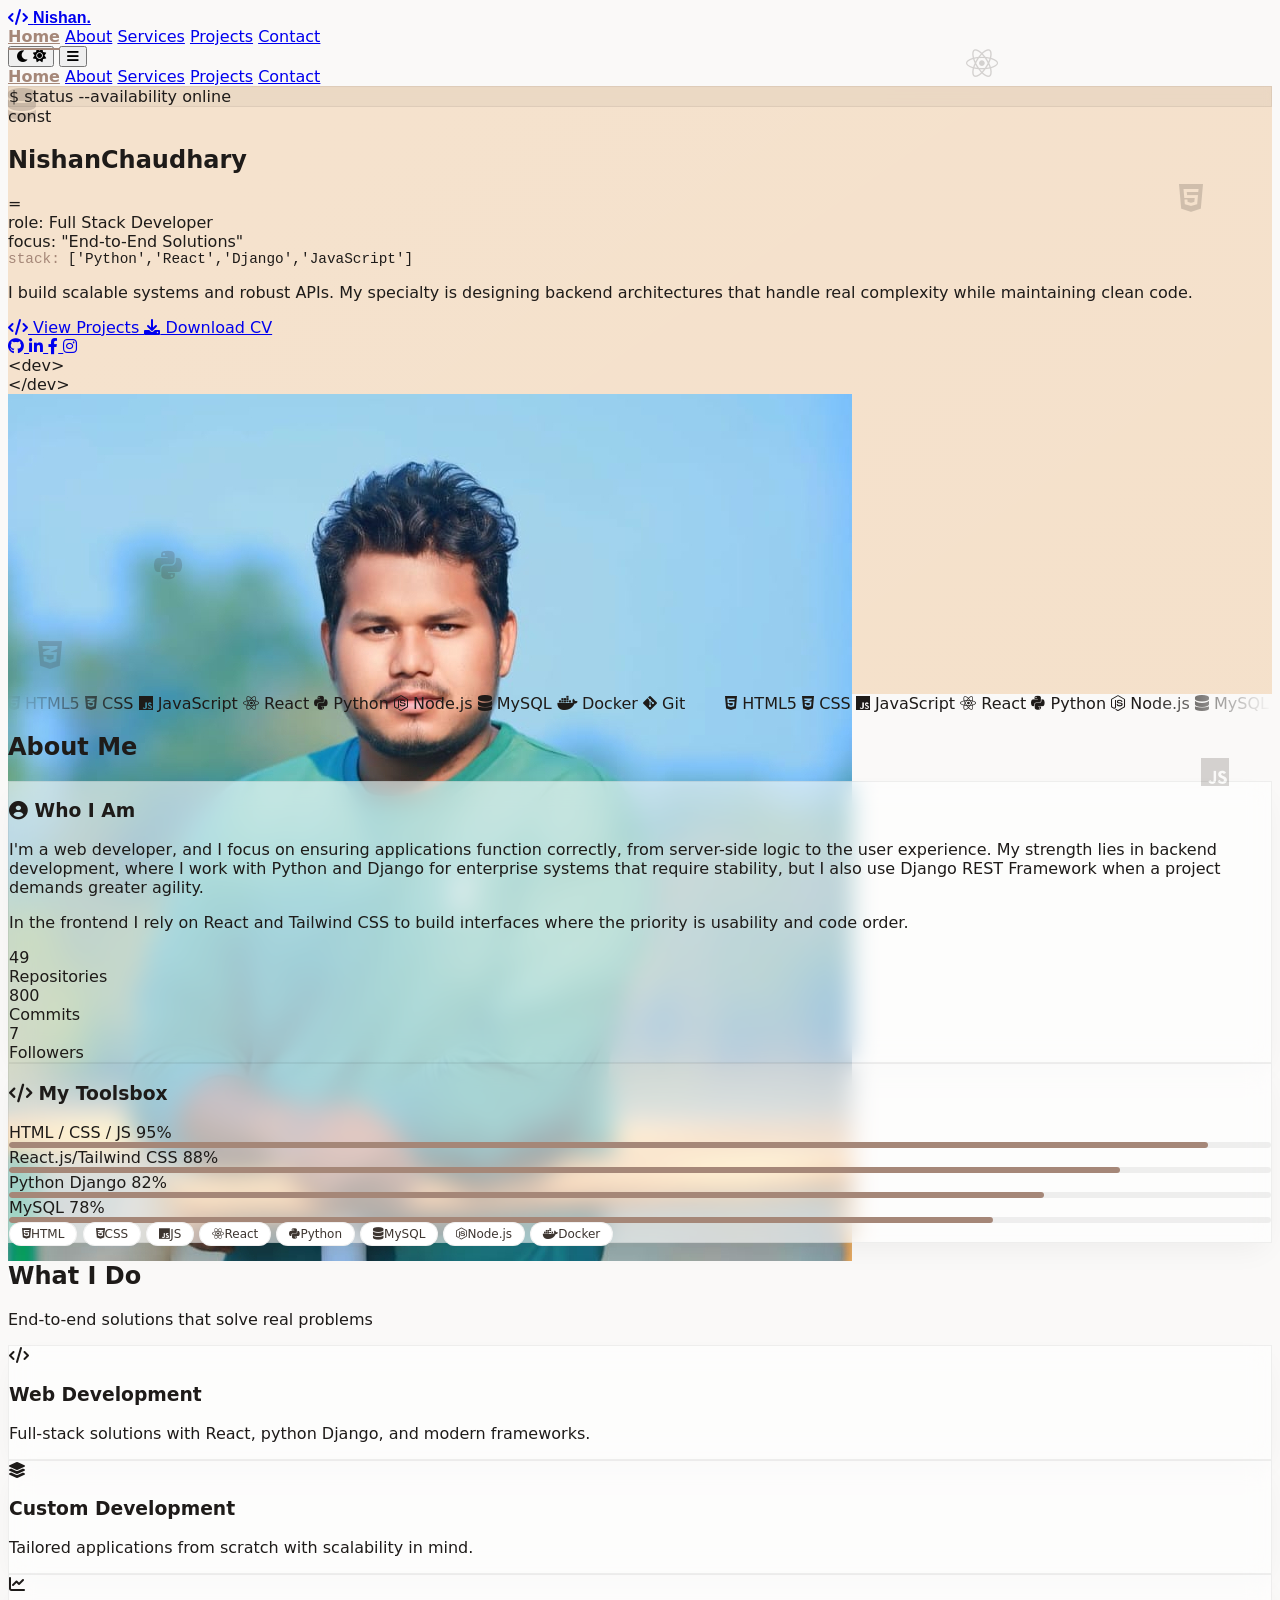
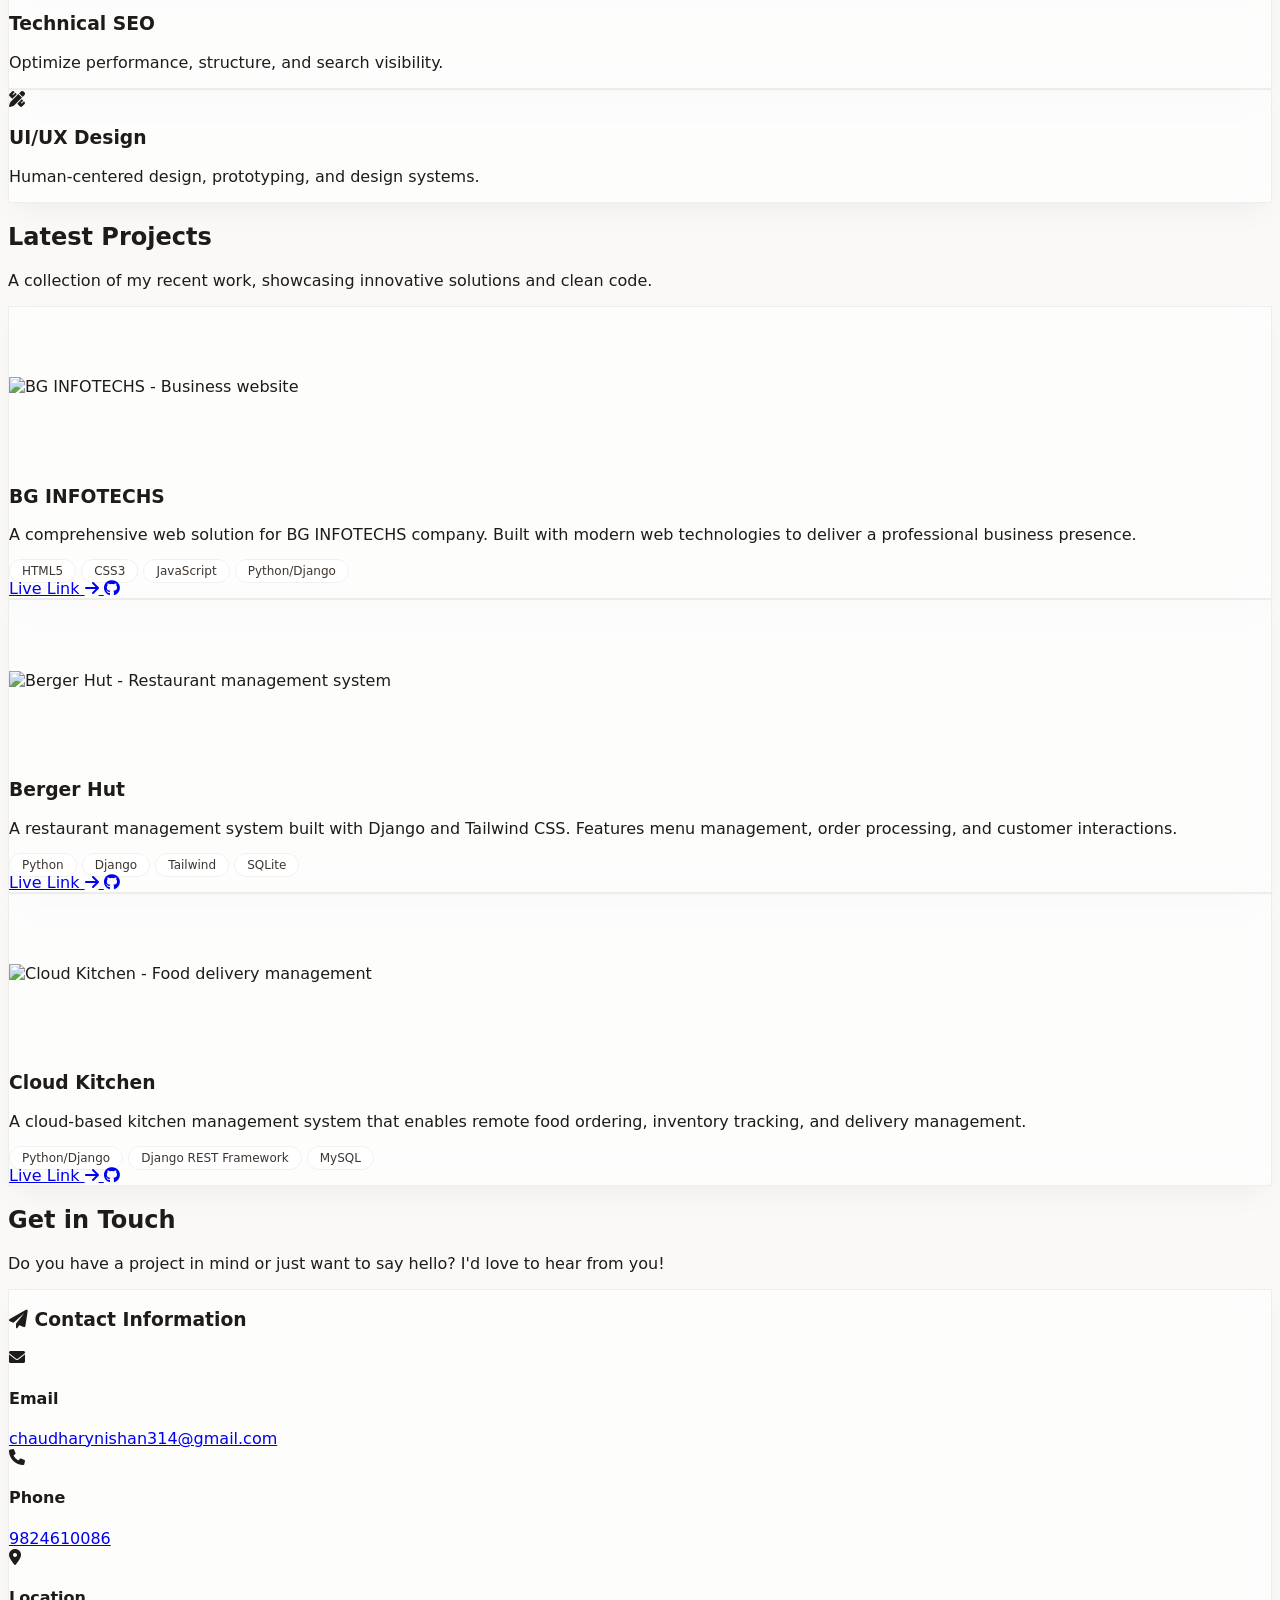
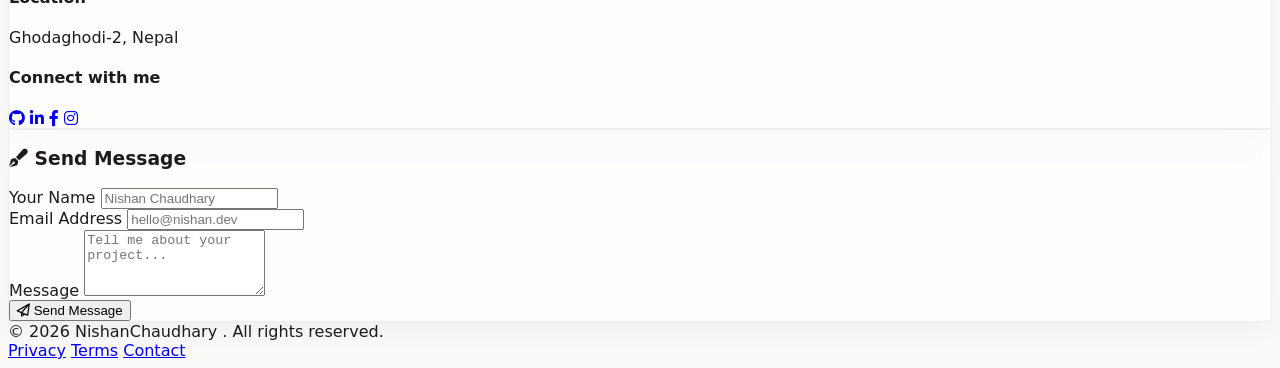
==== index.html @ 9c6958af "Rename nishan_portfolio.html to index.html file name update" ====
<!DOCTYPE html>
<html lang="en">

<head>
    <meta charset="UTF-8" />
    <meta name="viewport" content="width=device-width, initial-scale=1.0" />
    <title>Nishan · Full Stack Developer</title>
    <meta name="title" content="Nishan. Full Stack Developer" />
    <meta name="author" content="Nishan Kumar Chaudhary" />
    <meta name="robots" content="index, follow" />
    <meta name="publisher" content="Nishan Kumar Chaudhary" />
    <meta name="keywords" content="Nishan, Full Stack Developer, Web Development, Python, Django, React, Portfolio" />
    <meta name="description" content="Nishan Kumar Chaudhary is a full stack developer with expertise in Python, Django, and React." />
    <meta name="url" content="https://nishanchaudhary.com.np/" />
    <meta property="og:title" content="Nishan · Full Stack Developer" />
    <meta property="og:description" content="Nishan Kumar Chaudhary is a full stack developer with expertise in Python, Django, and React." />
    <meta property="og:type" content="website" />
    <meta property="og:url" content="https://nishanchaudhary.com.np/" />
    <meta property="og:site_name" content="Nishan Portfolio" />
    <meta property="og:image" content="https://nishanchaudhary.com.np/assets/img/nishankc.jpg" />
    <meta property="og:locale" content="en_US" />
    <meta name="twitter:card" content="summary_large_image" />
    <meta name="twitter:site" content="@nishanchaudhary" />
    <meta name="twitter:creator" content="@nishanchaudhary" />
    <meta name="twitter:title" content="Nishan · Full Stack Developer" />
    <meta name="twitter:url" content="https://nishanchaudhary.com.np/" />
    <meta name="twitter:description" content="Nishan Kumar Chaudhary is a full stack developer with expertise in Python, Django, and React." />
    <meta name="twitter:image" content="https://nishanchaudhary.com.np/assets/img/nishankc.jpg" />
    <!-- Tailwind via CDN -->
    <script src="https://cdn.tailwindcss.com">
    </script>
    <!-- Font Awesome 6 (free) -->
    <link rel="stylesheet" type="text/css" href="https://cdn.jsdelivr.net/npm/toastify-js/src/toastify.min.css" />
    <link rel="stylesheet" href="https://cdnjs.cloudflare.com/ajax/libs/font-awesome/6.0.0-beta3/css/all.min.css" />
    <!-- AOS Animation Library -->
    <link href="https://unpkg.com/aos@2.3.1/dist/aos.css" rel="stylesheet" />
    <!-- Custom CSS -->
    <link rel="stylesheet" href="./assets/css/style.css" />

</head>

<body>

    <!-- ===== NAV ===== -->
    <nav
        class="fixed top-0 left-0 w-full z-50 px-6 py-3 backdrop-blur-xl bg-white/50 dark:bg-black/50 border-b border-[var(--border-color)]">
        <div class="max-w-6xl mx-auto flex items-center justify-between">
            <a href="#home" class="flex items-center gap-2 text-xl font-light tracking-wide text-[var(--text-primary)]">
                <i class="fas fa-code text-[var(--accent)]"></i>
                <span style="font-weight: bold; font-family: 'Segoe UI', sans-serif; ">Nishan.</span>
            </a>

            <!-- Desktop Navigation -->
            <div class="hidden md:flex gap-8 text-sm uppercase tracking-widest text-[var(--text-secondary)]">
                <a href="#home" class="nav-link" data-nav="home">Home</a>
                <a href="#about" class="nav-link" data-nav="about">About</a>
                <a href="#services" class="nav-link" data-nav="services">Services</a>
                <a href="#projects" class="nav-link" data-nav="projects">Projects</a>
                <a href="#contact" class="nav-link" data-nav="contact">Contact</a>
            </div>

            <div class="flex items-center gap-3">
                <button id="themeToggle"
                    class="text-[var(--text-secondary)] hover:text-[var(--accent)] transition p-2 rounded-full hover:bg-black/5 dark:hover:bg-white/5">
                    <i class="fas fa-moon dark:hidden"></i>
                    <i class="fas fa-sun hidden dark:inline"></i>
                </button>
                <button id="menuToggle" class="md:hidden text-2xl text-[var(--text-primary)] focus:outline-none">
                    <i class="fas fa-bars"></i>
                </button>
            </div>
        </div>

        <!-- Mobile Navigation -->
        <div id="mobileMenu"
            class="md:hidden hidden flex-col items-center gap-4 pt-4 pb-6 text-sm uppercase tracking-widest text-[var(--text-secondary)] border-t border-[var(--border-color)] mt-3">
            <a href="#home" class="mobile-nav-link" data-nav="home">Home</a>
            <a href="#about" class="mobile-nav-link" data-nav="about">About</a>
            <a href="#services" class="mobile-nav-link" data-nav="services">Services</a>
            <a href="#projects" class="mobile-nav-link" data-nav="projects">Projects</a>
            <a href="#contact" class="mobile-nav-link" data-nav="contact">Contact</a>
        </div>
    </nav>

    <!-- ===== HERO ===== -->
    <section id="home" class="hero-gradient min-h-screen flex items-center px-6 pt-28 pb-16 relative overflow-hidden">
        <div class="absolute inset-0 hero-bg-pattern"></div>

        <div class="floating-icon"><i class="fab fa-html5"></i></div>
        <div class="floating-icon"><i class="fab fa-css3-alt"></i></div>
        <div class="floating-icon"><i class="fab fa-js"></i></div>
        <div class="floating-icon"><i class="fab fa-react"></i></div>
        <div class="floating-icon"><i class="fab fa-python"></i></div>
        <div class="floating-icon"><i class="fas fa-database"></i></div>

        <div class="max-w-6xl mx-auto w-full grid grid-cols-1 lg:grid-cols-2 gap-12 items-center relative z-10">
            <div data-aos="fade-right" data-aos-duration="1000">
                <div class="inline-flex items-center gap-3 px-4 py-2 rounded-lg terminal-badge text-sm font-mono mb-6">
                    <span class="text-emerald-500">$</span>
                    <span class="text-[var(--text-secondary)]">status --availability</span>
                    <span class="text-emerald-500 flex items-center gap-1.5">
                        <span class="relative flex h-2 w-2">
                            <span
                                class="animate-ping absolute inline-flex h-full w-full rounded-full bg-emerald-500 opacity-75"></span>
                            <span class="relative inline-flex rounded-full h-2 w-2 bg-emerald-500"></span>
                        </span>
                        online
                    </span>
                </div>

                <div class="space-y-2">
                    <div class="flex items-baseline gap-2 flex-wrap">
                        <span class="text-[var(--accent)] font-mono text-lg">const</span>
                        <h1 class="text-4xl md:text-5xl lg:text-6xl font-bold tracking-tight text-[var(--text-primary)]">
                            NishanChaudhary
                        </h1>
                        <span class="text-[var(--text-secondary)] font-mono text-lg">=</span>
                    </div>
                    <div class="pl-6 border-l-2 border-[var(--accent)] space-y-2">
                        <div class="flex items-center gap-2 font-mono text-[var(--text-secondary)] flex-wrap">
                            <span class="text-[var(--accent)]">role:</span>
                            <span class="text-[var(--text-primary)] font-semibold text-xl">Full Stack Developer</span>
                        </div>
                        <div class="flex items-center gap-2 font-mono text-[var(--text-secondary)] flex-wrap">
                            <span class="text-[var(--accent)]">focus:</span>
                            <span class="text-[var(--text-primary)]">"End-to-End Solutions"</span>
                        </div>
                        <!-- ==== FIXED: Responsive stack line with flex-wrap ==== -->
                        <div class="hero-stack-line">
                            <span class="stack-label">stack:</span>
                            <span class="stack-value">['Python','React','Django','JavaScript']</span>
                        </div>
                    </div>
                </div>

                <p class="text-lg text-[var(--text-secondary)] max-w-lg mt-6 leading-relaxed">
                    I build scalable systems and robust APIs. My specialty is designing backend architectures that handle
                    real
                    complexity while maintaining clean code.
                </p>

                <div class="flex flex-wrap gap-5 mt-8">
                    <a href="#projects"
                        class="bg-[var(--accent)] text-white px-8 py-3 rounded-lg text-sm tracking-wide shadow-md hover:bg-[var(--accent-dark)] transition-all hover:shadow-xl flex items-center gap-2">
                        <i class="fas fa-code"></i> View Projects
                    </a>
                    <a href="#" id="downloadCV"
                        class="bg-white/60 dark:bg-black/20 backdrop-blur-sm border border-[var(--border-color)] text-[var(--text-primary)] px-8 py-3 rounded-lg text-sm tracking-wide hover:bg-white/90 dark:hover:bg-black/40 transition-all shadow-sm flex items-center gap-2">
                        <i class="fas fa-download"></i> Download CV
                    </a>
                </div>

                <div class="flex gap-4 mt-10 text-[var(--text-secondary)] flex-wrap">
                    <a href="https://github.com/Nishanchaudhary" target="_blank"
                        class="social-icon w-10 h-10 rounded-full bg-white/50 dark:bg-black/30 backdrop-blur-sm flex items-center justify-center hover:bg-white dark:hover:bg-black/50 transition shadow-sm"
                        aria-label="GitHub">
                        <i class="fab fa-github"></i>
                    </a>
                    <a href="https://www.linkedin.com/in/nishan-kumar-chaudhary-85428b313/" target="_blank"
                        class="social-icon w-10 h-10 rounded-full bg-white/50 dark:bg-black/30 backdrop-blur-sm flex items-center justify-center hover:bg-white dark:hover:bg-black/50 transition shadow-sm"
                        aria-label="LinkedIn">
                        <i class="fab fa-linkedin-in"></i>
                    </a>
                    <a href="https://www.facebook.com/nishan.chaudhary.90410" target="_blank"
                        class="social-icon w-10 h-10 rounded-full bg-white/50 dark:bg-black/30 backdrop-blur-sm flex items-center justify-center hover:bg-white dark:hover:bg-black/50 transition shadow-sm"
                        aria-label="Facebook">
                        <i class="fab fa-facebook-f"></i>
                    </a>
                    <a href="#" target="_blank"
                        class="social-icon w-10 h-10 rounded-full bg-white/50 dark:bg-black/30 backdrop-blur-sm flex items-center justify-center hover:bg-white dark:hover:bg-black/50 transition shadow-sm"
                        aria-label="Instagram">
                        <i class="fab fa-instagram"></i>
                    </a>
                </div>
            </div>

            <div class="flex justify-center lg:justify-end" data-aos="fade-left" data-aos-duration="1000"
                data-aos-delay="200">
                <div class="relative">
                    <div class="absolute -top-4 -left-4 text-[var(--accent)]/30 font-mono text-sm">&lt;dev&gt;</div>
                    <div class="absolute -bottom-4 -right-4 text-[var(--accent)]/30 font-mono text-sm">&lt;/dev&gt;</div>

                    <div
                        class="avatar-wrapper rounded-2xl bg-gradient-to-br from-[#ddd0c7] to-[#c4b3a7] dark:from-[#3a3a3a] dark:to-[#2a2a2a] shadow-2xl flex items-center justify-center border-2 border-white/50 dark:border-black/30 relative overflow-hidden">
                        <img src="./assets/img/nishankc.jpg"
                            alt="Nishan Chaudhary" class="w-full h-full object-cover opacity-80">
                        <span style="color: white !important;"
                            class="absolute bottom-4 right-4 bg-white/90 dark:bg-black/70 backdrop-blur-sm px-3 py-1 rounded-full text-xs shadow-sm border border-white/40 dark:border-black/40 flex items-center gap-2">
                            <span class="w-1.5 h-1.5 bg-emerald-400 rounded-full animate-pulse"></span>
                            open
                        </span>
                    </div>
                </div>
            </div>
        </div>
    </section>

    <!-- ===== TECH STACK MARQUEE ===== -->
    <section
        class="py-6 border-y border-[var(--border-color)] bg-white/30 dark:bg-black/20 backdrop-blur-sm overflow-hidden">
        <div class="marquee-container overflow-hidden">
            <div class="marquee-track">
                <div class="flex items-center gap-8 shrink-0">
                    <span class="flex items-center gap-2 text-[var(--text-secondary)]"><i
                            class="fab fa-html5 text-[#E34F26]"></i>
                        HTML5</span>
                    <span class="flex items-center gap-2 text-[var(--text-secondary)]"><i
                            class="fab fa-css3-alt text-[#663399]"></i> CSS</span>
                    <span class="flex items-center gap-2 text-[var(--text-secondary)]"><i
                            class="fab fa-js text-[#F7DF1E]"></i>
                        JavaScript</span>
                    <span class="flex items-center gap-2 text-[var(--text-secondary)]"><i
                            class="fab fa-react text-[#61DAFB]"></i>
                        React</span>
                    <span class="flex items-center gap-2 text-[var(--text-secondary)]"><i
                            class="fab fa-python text-[#3776AB]"></i> Python</span>
                    <span class="flex items-center gap-2 text-[var(--text-secondary)]"><i
                            class="fab fa-node-js text-[#5FA04E]"></i> Node.js</span>
                    <span class="flex items-center gap-2 text-[var(--text-secondary)]"><i
                            class="fas fa-database text-[#336791]"></i> MySQL</span>
                    <span class="flex items-center gap-2 text-[var(--text-secondary)]"><i
                            class="fab fa-docker text-[#2496ED]"></i> Docker</span>
                    <span class="flex items-center gap-2 text-[var(--text-secondary)]"><i
                            class="fab fa-git-alt text-[#F05032]"></i> Git</span>
                </div>
                <div class="flex items-center gap-8 shrink-0">
                    <span class="flex items-center gap-2 text-[var(--text-secondary)]"><i
                            class="fab fa-html5 text-[#E34F26]"></i>
                        HTML5</span>
                    <span class="flex items-center gap-2 text-[var(--text-secondary)]"><i
                            class="fab fa-css3-alt text-[#663399]"></i> CSS</span>
                    <span class="flex items-center gap-2 text-[var(--text-secondary)]"><i
                            class="fab fa-js text-[#F7DF1E]"></i>
                        JavaScript</span>
                    <span class="flex items-center gap-2 text-[var(--text-secondary)]"><i
                            class="fab fa-react text-[#61DAFB]"></i>
                        React</span>
                    <span class="flex items-center gap-2 text-[var(--text-secondary)]"><i
                            class="fab fa-python text-[#3776AB]"></i> Python</span>
                    <span class="flex items-center gap-2 text-[var(--text-secondary)]"><i
                            class="fab fa-node-js text-[#5FA04E]"></i> Node.js</span>
                    <span class="flex items-center gap-2 text-[var(--text-secondary)]"><i
                            class="fas fa-database text-[#336791]"></i> MySQL</span>
                    <span class="flex items-center gap-2 text-[var(--text-secondary)]"><i
                            class="fab fa-docker text-[#2496ED]"></i> Docker</span>
                    <span class="flex items-center gap-2 text-[var(--text-secondary)]"><i
                            class="fab fa-git-alt text-[#F05032]"></i> Git</span>
                </div>
            </div>
        </div>
    </section>

    <!-- ===== ABOUT ===== -->
    <section id="about" class="py-20 px-6 max-w-6xl mx-auto">
        <div data-aos="fade-up" data-aos-duration="800" class="text-center mb-12">
            <h2 class="text-3xl md:text-4xl font-bold tracking-tight text-[var(--text-primary)]">About Me</h2>
            <div class="w-16 h-1 bg-[var(--accent)] mx-auto mt-3 rounded-full"></div>
        </div>

        <div class="grid grid-cols-1 lg:grid-cols-2 gap-10">
            <div class="glass-card rounded-2xl p-8 shadow-soft" data-aos="fade-right" data-aos-duration="800">
                <h3 class="flex items-center gap-2 text-2xl font-bold text-[var(--text-primary)] mb-4">
                    <i class="fas fa-user-circle text-[var(--accent)]"></i> Who I Am
                </h3>
                <p class="text-[var(--text-secondary)] leading-relaxed text-lg">
                    I'm a web developer, and I focus on ensuring applications function correctly, from server-side logic
                    to the
                    user experience. My strength lies in backend development, where I work with Python and Django for
                    enterprise
                    systems that require stability, but I also use Django REST Framework when a project demands greater
                    agility.
                </p>
                <p class="text-[var(--text-secondary)] leading-relaxed text-lg mt-4">
                    In the frontend I rely on React and Tailwind CSS to build interfaces where the priority is usability
                    and code
                    order.
                </p>

                <div class="grid grid-cols-3 gap-4 mt-8">
                    <div
                        class="bg-white/40 dark:bg-black/20 backdrop-blur-sm rounded-xl p-4 text-center border border-[var(--border-color)]">
                        <div class="text-3xl font-bold text-[var(--accent)]">49</div>
                        <div class="text-xs text-[var(--text-secondary)]">Repositories</div>
                    </div>
                    <div
                        class="bg-white/40 dark:bg-black/20 backdrop-blur-sm rounded-xl p-4 text-center border border-[var(--border-color)]">
                        <div class="text-3xl font-bold text-[var(--accent)]">800</div>
                        <div class="text-xs text-[var(--text-secondary)]">Commits</div>
                    </div>
                    <div
                        class="bg-white/40 dark:bg-black/20 backdrop-blur-sm rounded-xl p-4 text-center border border-[var(--border-color)]">
                        <div class="text-3xl font-bold text-[var(--accent)]">7</div>
                        <div class="text-xs text-[var(--text-secondary)]">Followers</div>
                    </div>
                </div>
            </div>

            <div class="glass-card rounded-2xl p-8 shadow-soft" data-aos="fade-left" data-aos-duration="800"
                data-aos-delay="150">
                <h3 class="flex items-center gap-2 text-2xl font-bold text-[var(--text-primary)] mb-6">
                    <i class="fas fa-code text-[var(--accent)]"></i> My Toolsbox
                </h3>

                <div class="space-y-5">
                    <div>
                        <div class="flex justify-between text-sm font-medium text-[var(--text-secondary)] mb-1">
                            <span>HTML / CSS / JS</span>
                            <span>95%</span>
                        </div>
                        <div class="progress-bar-bg">
                            <div class="progress-fill" style="width: 95%;"></div>
                        </div>
                    </div>
                    <div>
                        <div class="flex justify-between text-sm font-medium text-[var(--text-secondary)] mb-1">
                            <span>React.js/Tailwind CSS</span>
                            <span>88%</span>
                        </div>
                        <div class="progress-bar-bg">
                            <div class="progress-fill" style="width: 88%;"></div>
                        </div>
                    </div>
                    <div>
                        <div class="flex justify-between text-sm font-medium text-[var(--text-secondary)] mb-1">
                            <span>Python Django</span>
                            <span>82%</span>
                        </div>
                        <div class="progress-bar-bg">
                            <div class="progress-fill" style="width: 82%;"></div>
                        </div>
                    </div>
                    <div>
                        <div class="flex justify-between text-sm font-medium text-[var(--text-secondary)] mb-1">
                            <span>MySQL</span>
                            <span>78%</span>
                        </div>
                        <div class="progress-bar-bg">
                            <div class="progress-fill" style="width: 78%;"></div>
                        </div>
                    </div>
                </div>

                <div class="flex flex-wrap gap-2 mt-6">
                    <span class="skill-tag"><i class="fab fa-html5 mr-1"></i>HTML</span>
                    <span class="skill-tag"><i class="fab fa-css3-alt mr-1"></i>CSS</span>
                    <span class="skill-tag"><i class="fab fa-js mr-1"></i>JS</span>
                    <span class="skill-tag"><i class="fab fa-react mr-1"></i>React</span>
                    <span class="skill-tag"><i class="fab fa-python mr-1"></i>Python</span>
                    <span class="skill-tag"><i class="fas fa-database mr-1"></i>MySQL</span>
                    <span class="skill-tag"><i class="fab fa-node-js mr-1"></i>Node.js</span>
                    <span class="skill-tag"><i class="fab fa-docker mr-1"></i>Docker</span>
                </div>
            </div>
        </div>
    </section>

    <!-- ===== SERVICES ===== -->
    <section id="services"
        class="py-20 px-6 bg-white/30 dark:bg-black/20 backdrop-blur-sm border-y border-[var(--border-color)]">
        <div class="max-w-6xl mx-auto">
            <div data-aos="fade-up" data-aos-duration="800" class="text-center mb-12">
                <h2 class="text-3xl md:text-4xl font-bold tracking-tight text-[var(--text-primary)]">What I Do</h2>
                <p class="text-[var(--text-secondary)] max-w-2xl mx-auto mt-3">End-to-end solutions that solve real
                    problems</p>
                <div class="w-16 h-1 bg-[var(--accent)] mx-auto mt-3 rounded-full"></div>
            </div>

            <div class="grid grid-cols-1 md:grid-cols-2 lg:grid-cols-4 gap-6">
                <div class="glass-card rounded-2xl p-8 shadow-soft hover-lift text-center" data-aos="fade-up"
                    data-aos-duration="600" data-aos-delay="0">
                    <div
                        class="w-16 h-16 mx-auto rounded-full bg-[var(--accent)]/10 flex items-center justify-center text-2xl text-[var(--accent)]">
                        <i class="fas fa-code"></i>
                    </div>
                    <h3 class="text-xl font-bold text-[var(--text-primary)] mt-4">Web Development</h3>
                    <p class="text-[var(--text-secondary)] text-sm mt-2">Full-stack solutions with React, python Django,
                        and
                        modern frameworks.</p>
                </div>

                <div class="glass-card rounded-2xl p-8 shadow-soft hover-lift text-center" data-aos="fade-up"
                    data-aos-duration="600" data-aos-delay="100">
                    <div
                        class="w-16 h-16 mx-auto rounded-full bg-[var(--accent)]/10 flex items-center justify-center text-2xl text-[var(--accent)]">
                        <i class="fas fa-layer-group"></i>
                    </div>
                    <h3 class="text-xl font-bold text-[var(--text-primary)] mt-4">Custom Development</h3>
                    <p class="text-[var(--text-secondary)] text-sm mt-2">Tailored applications from scratch with
                        scalability in
                        mind.</p>
                </div>

                <div class="glass-card rounded-2xl p-8 shadow-soft hover-lift text-center" data-aos="fade-up"
                    data-aos-duration="600" data-aos-delay="200">
                    <div
                        class="w-16 h-16 mx-auto rounded-full bg-[var(--accent)]/10 flex items-center justify-center text-2xl text-[var(--accent)]">
                        <i class="fas fa-chart-line"></i>
                    </div>
                    <h3 class="text-xl font-bold text-[var(--text-primary)] mt-4">Technical SEO</h3>
                    <p class="text-[var(--text-secondary)] text-sm mt-2">Optimize performance, structure, and search
                        visibility.
                    </p>
                </div>

                <div class="glass-card rounded-2xl p-8 shadow-soft hover-lift text-center" data-aos="fade-up"
                    data-aos-duration="600" data-aos-delay="300">
                    <div
                        class="w-16 h-16 mx-auto rounded-full bg-[var(--accent)]/10 flex items-center justify-center text-2xl text-[var(--accent)]">
                        <i class="fas fa-pencil-ruler"></i>
                    </div>
                    <h3 class="text-xl font-bold text-[var(--text-primary)] mt-4">UI/UX Design</h3>
                    <p class="text-[var(--text-secondary)] text-sm mt-2">Human-centered design, prototyping, and design
                        systems.
                    </p>
                </div>
            </div>
        </div>
    </section>

    <!-- ===== PROJECTS with Google Images ===== -->
    <section id="projects" class="py-20 px-6 max-w-6xl mx-auto">
        <div data-aos="fade-up" data-aos-duration="800" class="text-center mb-12">
            <h2 class="text-3xl md:text-4xl font-bold tracking-tight text-[var(--text-primary)]">Latest Projects</h2>
            <p class="text-[var(--text-secondary)] max-w-2xl mx-auto mt-3">A collection of my recent work, showcasing
                innovative solutions and clean code.</p>
            <div class="w-16 h-1 bg-[var(--accent)] mx-auto mt-3 rounded-full"></div>
        </div>

        <div class="grid grid-cols-1 md:grid-cols-2 lg:grid-cols-3 gap-8">
            <!-- Project 1: BG_INFOTECHS -->
            <div class="glass-card rounded-2xl overflow-hidden shadow-soft hover-lift" data-aos="fade-up"
                data-aos-duration="700" data-aos-delay="0">
                <div class="project-img h-48 w-full">
                    <img src="https://images.unsplash.com/photo-1486406146926-c627a92ad1ab?w=600&h=400&fit=crop"
                        alt="BG INFOTECHS - Business website" class="w-full h-full object-cover">
                </div>
                <div class="p-6">
                    <h3 class="text-xl font-bold text-[var(--text-primary)]">BG INFOTECHS</h3>
                    <p class="text-[var(--text-secondary)] text-sm mt-2 leading-relaxed">
                        A comprehensive web solution for BG INFOTECHS company. Built with modern web technologies to
                        deliver a
                        professional business presence.
                    </p>
                    <div class="flex flex-wrap gap-2 mt-4">
                        <span class="skill-tag text-xs">HTML5</span>
                        <span class="skill-tag text-xs">CSS3</span>
                        <span class="skill-tag text-xs">JavaScript</span>
                        <span class="skill-tag text-xs">Python/Django</span>
                    </div>
                    <div class="flex items-center justify-between mt-5">
                        <a href="https://bginfotechs.com" target="_blank"
                            class="text-sm font-medium text-[var(--accent)] hover:underline flex items-center gap-1">
                            Live Link <i class="fas fa-arrow-right"></i>
                        </a>
                        <a href="https://github.com/Nishanchaudhary/BG_INFOTECHS_com_np.git" target="_blank"
                            class="text-[var(--text-secondary)] hover:text-[var(--accent)] transition"><i
                                class="fab fa-github"></i></a>
                    </div>
                </div>
            </div>

            <!-- Project 2: Berger Hut -->
            <div class="glass-card rounded-2xl overflow-hidden shadow-soft hover-lift" data-aos="fade-up"
                data-aos-duration="700" data-aos-delay="150">
                <div class="project-img h-48 w-full">
                    <img src="https://images.unsplash.com/photo-1552566626-52f8b828add9?w=600&h=400&fit=crop"
                        alt="Berger Hut - Restaurant management system" class="w-full h-full object-cover">
                </div>
                <div class="p-6">
                    <h3 class="text-xl font-bold text-[var(--text-primary)]">Berger Hut</h3>
                    <p class="text-[var(--text-secondary)] text-sm mt-2 leading-relaxed">
                        A restaurant management system built with Django and Tailwind CSS. Features menu management,
                        order
                        processing, and customer interactions.
                    </p>
                    <div class="flex flex-wrap gap-2 mt-4">
                        <span class="skill-tag text-xs">Python</span>
                        <span class="skill-tag text-xs">Django</span>
                        <span class="skill-tag text-xs">Tailwind</span>
                        <span class="skill-tag text-xs">SQLite</span>
                    </div>
                    <div class="flex items-center justify-between mt-5">
                        <a href="https://github.com/Nishanchaudhary/Berger_Hut_using_django_tailwind.git" target="_blank"
                            class="text-sm font-medium text-[var(--accent)] hover:underline flex items-center gap-1">
                            Live Link <i class="fas fa-arrow-right"></i>
                        </a>
                        <a href="https://github.com/Nishanchaudhary/Berger_Hut_using_django_tailwind.git" target="_blank"
                            class="text-[var(--text-secondary)] hover:text-[var(--accent)] transition"><i
                                class="fab fa-github"></i></a>
                    </div>
                </div>
            </div>

            <!-- Project 3: Cloud Kitchen -->
            <div class="glass-card rounded-2xl overflow-hidden shadow-soft hover-lift" data-aos="fade-up"
                data-aos-duration="700" data-aos-delay="300">
                <div class="project-img h-48 w-full">
                    <img src="https://restaurantindia.s3.ap-south-1.amazonaws.com/s3fs-public/2025-06/cloud%20kitchen1%20%282%29.jpg"
                        alt="Cloud Kitchen - Food delivery management" class="w-full h-full object-cover">
                </div>
                <div class="p-6">
                    <h3 class="text-xl font-bold text-[var(--text-primary)]">Cloud Kitchen</h3>
                    <p class="text-[var(--text-secondary)] text-sm mt-2 leading-relaxed">
                        A cloud-based kitchen management system that enables remote food ordering, inventory tracking,
                        and delivery
                        management.
                    </p>
                    <div class="flex flex-wrap gap-2 mt-4">
                        <span class="skill-tag text-xs">Python/Django</span>
                        <span class="skill-tag text-xs">Django REST Framework</span>
                        <span class="skill-tag text-xs">MySQL</span>
                    </div>
                    <div class="flex items-center justify-between mt-5">
                        <a href="https://github.com/Nishanchaudhary/Cloud_kitchen.git" target="_blank"
                            class="text-sm font-medium text-[var(--accent)] hover:underline flex items-center gap-1">
                            Live Link <i class="fas fa-arrow-right"></i>
                        </a>
                        <a href="https://github.com/Nishanchaudhary/Cloud_kitchen.git" target="_blank"
                            class="text-[var(--text-secondary)] hover:text-[var(--accent)] transition"><i
                                class="fab fa-github"></i></a>
                    </div>
                </div>
            </div>
        </div>
    </section>

    <!-- ===== CONTACT ===== -->
    <section id="contact"
        class="py-20 px-6 bg-white/30 dark:bg-black/20 backdrop-blur-sm border-y border-[var(--border-color)]">
        <div class="max-w-6xl mx-auto">
            <div data-aos="fade-up" data-aos-duration="800" class="text-center mb-12">
                <h2 class="text-3xl md:text-4xl font-bold tracking-tight text-[var(--text-primary)]">Get in Touch</h2>
                <p class="text-[var(--text-secondary)] max-w-2xl mx-auto mt-3">Do you have a project in mind or just want
                    to say
                    hello? I'd love to hear from you!</p>
                <div class="w-16 h-1 bg-[var(--accent)] mx-auto mt-3 rounded-full"></div>
            </div>

            <div class="grid grid-cols-1 lg:grid-cols-2 gap-10">
                <div class="glass-card rounded-2xl p-8 shadow-soft space-y-6" data-aos="fade-right"
                    data-aos-duration="800">
                    <h3 class="text-2xl font-bold text-[var(--text-primary)] flex items-center gap-2">
                        <i class="fas fa-paper-plane text-[var(--accent)]"></i> Contact Information
                    </h3>

                    <div class="flex items-start gap-4 pb-4 border-b border-[var(--border-color)]">
                        <div class="bg-[var(--accent)]/10 p-3 rounded-lg">
                            <i class="fas fa-envelope text-[var(--accent)]"></i>
                        </div>
                        <div>
                            <h4 class="font-bold text-[var(--text-primary)]">Email</h4>
                            <a href="mailto:chaudharynishan314@gmail.com"
                                class="text-[var(--text-secondary)] hover:text-[var(--accent)] transition">chaudharynishan314@gmail.com</a>
                        </div>
                    </div>

                    <div class="flex items-start gap-4 pb-4 border-b border-[var(--border-color)]">
                        <div class="bg-[var(--accent)]/10 p-3 rounded-lg">
                            <i class="fas fa-phone text-[var(--accent)]"></i>
                        </div>
                        <div>
                            <h4 class="font-bold text-[var(--text-primary)]">Phone</h4>
                            <a href="tel:+9779824610086"
                                class="text-[var(--text-secondary)] hover:text-[var(--accent)] transition">9824610086</a>
                        </div>
                    </div>

                    <div class="flex items-start gap-4">
                        <div class="bg-[var(--accent)]/10 p-3 rounded-lg">
                            <i class="fas fa-location-dot text-[var(--accent)]"></i>
                        </div>
                        <div>
                            <h4 class="font-bold text-[var(--text-primary)]">Location</h4>
                            <p class="text-[var(--text-secondary)]">Ghodaghodi-2, Nepal</p>
                        </div>
                    </div>

                    <div class="pt-4">
                        <h4 class="font-bold text-[var(--text-primary)] mb-3">Connect with me</h4>
                        <div class="flex gap-4">
                            <a href="https://github.com/Nishanchaudhary" target="_blank"
                                class="social-icon w-10 h-10 rounded-full bg-white/50 dark:bg-black/30 backdrop-blur-sm flex items-center justify-center hover:bg-white dark:hover:bg-black/50 transition shadow-sm"><i
                                    class="fab fa-github text-[var(--text-secondary)]"></i></a>
                            <a href="https://www.linkedin.com/in/nishan-kumar-chaudhary-85428b313/" target="_blank"
                                class="social-icon w-10 h-10 rounded-full bg-white/50 dark:bg-black/30 backdrop-blur-sm flex items-center justify-center hover:bg-white dark:hover:bg-black/50 transition shadow-sm"><i
                                    class="fab fa-linkedin-in text-[var(--text-secondary)]"></i></a>
                            <a href="https://www.facebook.com/nishan.chaudhary.90410" target="_blank"
                                class="social-icon w-10 h-10 rounded-full bg-white/50 dark:bg-black/30 backdrop-blur-sm flex items-center justify-center hover:bg-white dark:hover:bg-black/50 transition shadow-sm"><i
                                    class="fab fa-facebook-f text-[var(--text-secondary)]"></i></a>
                            <a href="#" target="_blank"
                                class="social-icon w-10 h-10 rounded-full bg-white/50 dark:bg-black/30 backdrop-blur-sm flex items-center justify-center hover:bg-white dark:hover:bg-black/50 transition shadow-sm"><i
                                    class="fab fa-instagram text-[var(--text-secondary)]"></i></a>
                        </div>
                    </div>
                </div>

                <div class="glass-card rounded-2xl p-8 shadow-soft" data-aos="fade-left" data-aos-duration="800"
                    data-aos-delay="150">
                    <h3 class="text-2xl font-bold text-[var(--text-primary)] flex items-center gap-2 mb-6">
                        <i class="fas fa-pen-fancy text-[var(--accent)]"></i> Send Message
                    </h3>

                    <form action="#" method="POST" class="space-y-5">
                        <div>
                            <label class="block text-sm font-medium text-[var(--text-secondary)] mb-1">Your Name</label>
                            <input type="text" placeholder="Nishan Chaudhary"
                                class="w-full bg-white/50 dark:bg-black/20 backdrop-blur-sm border border-[var(--border-color)] rounded-xl px-5 py-3 focus:outline-none focus:ring-2 focus:ring-[var(--accent)]/50 transition text-[var(--text-primary)] placeholder:text-[var(--text-secondary)]/50">
                        </div>
                        <div>
                            <label class="block text-sm font-medium text-[var(--text-secondary)] mb-1">Email
                                Address</label>
                            <input type="email" placeholder="hello@nishan.dev"
                                class="w-full bg-white/50 dark:bg-black/20 backdrop-blur-sm border border-[var(--border-color)] rounded-xl px-5 py-3 focus:outline-none focus:ring-2 focus:ring-[var(--accent)]/50 transition text-[var(--text-primary)] placeholder:text-[var(--text-secondary)]/50">
                        </div>
                        <div>
                            <label class="block text-sm font-medium text-[var(--text-secondary)] mb-1">Message</label>
                            <textarea rows="4" placeholder="Tell me about your project..."
                                class="w-full bg-white/50 dark:bg-black/20 backdrop-blur-sm border border-[var(--border-color)] rounded-xl px-5 py-3 focus:outline-none focus:ring-2 focus:ring-[var(--accent)]/50 transition text-[var(--text-primary)] placeholder:text-[var(--text-secondary)]/50 resize-none"></textarea>
                        </div>
                        <button type="submit"
                            class="w-full bg-[var(--accent)] text-white px-8 py-3 rounded-xl text-sm tracking-wide hover:bg-[var(--accent-dark)] transition-all shadow-md hover:shadow-xl flex items-center justify-center gap-2">
                            <i class="far fa-paper-plane"></i> Send Message
                        </button>
                    </form>
                </div>
            </div>
        </div>
    </section>

    <!-- ===== FOOTER ===== -->
    <footer class="border-t border-[var(--border-color)] py-10 px-6 bg-white/30 dark:bg-black/20 backdrop-blur-sm">
        <div
            class="max-w-6xl mx-auto flex flex-col md:flex-row items-center justify-between gap-4 text-sm text-[var(--text-secondary)]">
            <div class="flex items-center gap-2">
                <span>© <span id="year"></span></span>
                <span class="text-[var(--accent)] font-semibold">NishanChaudhary</span>
                <span>. All rights reserved.</span>
            </div>
            <div class="flex gap-6">
                <a href="#" class="hover:text-[var(--accent)] transition">Privacy</a>
                <a href="#" class="hover:text-[var(--accent)] transition">Terms</a>
                <a href="#" class="hover:text-[var(--accent)] transition">Contact</a>
            </div>
        </div>
    </footer>

    <!-- ===== SCRIPTS ===== -->
    <script src="https://unpkg.com/aos@2.3.1/dist/aos.js">
    </script>
    <script src="https://cdn.jsdelivr.net/npm/toastify-js">
    </script>

    <script>
        // ---------- Initialize AOS ----------
        AOS.init({
            once: true,
            offset: 60,
            duration: 800,
            easing: 'ease-out-cubic'
        });

        // ---------- Dark Mode Toggle ----------
        const themeToggle = document.getElementById('themeToggle');
        const html = document.documentElement;

        if (localStorage.getItem('theme') === 'dark' || (!localStorage.getItem('theme') && window.matchMedia(
                '(prefers-color-scheme: dark)').matches)) {
            html.classList.add('dark');
            localStorage.setItem('theme', 'dark');
        } else {
            html.classList.remove('dark');
            localStorage.setItem('theme', 'light');
        }

        themeToggle.addEventListener('click', () => {
            if (html.classList.contains('dark')) {
                html.classList.remove('dark');
                localStorage.setItem('theme', 'light');
            } else {
                html.classList.add('dark');
                localStorage.setItem('theme', 'dark');
            }
        });

        // ---------- Mobile Menu Toggle ----------
        const menuToggle = document.getElementById('menuToggle');
        const mobileMenu = document.getElementById('mobileMenu');

        menuToggle.addEventListener('click', () => {
            mobileMenu.classList.toggle('hidden');
            const icon = menuToggle.querySelector('i');
            icon.classList.toggle('fa-bars');
            icon.classList.toggle('fa-times');
        });

        document.querySelectorAll('#mobileMenu a').forEach(link => {
            link.addEventListener('click', () => {
                mobileMenu.classList.add('hidden');
                const icon = menuToggle.querySelector('i');
                icon.classList.remove('fa-times');
                icon.classList.add('fa-bars');
            });
        });

        // ---------- Active Nav Link Feature ----------
        const sections = document.querySelectorAll('section[id]');
        const navLinks = document.querySelectorAll('.nav-link');
        const mobileNavLinks = document.querySelectorAll('.mobile-nav-link');

        function updateActiveNav() {
            let currentSection = 'home';
            const scrollPosition = window.scrollY + 120; // offset for fixed nav

            sections.forEach(section => {
                const sectionTop = section.offsetTop;
                const sectionHeight = section.offsetHeight;

                if (scrollPosition >= sectionTop && scrollPosition < sectionTop + sectionHeight) {
                    currentSection = section.id;
                }
            });

            // Update desktop nav
            navLinks.forEach(link => {
                link.classList.remove('active');
                if (link.dataset.nav === currentSection) {
                    link.classList.add('active');
                }
            });

            // Update mobile nav
            mobileNavLinks.forEach(link => {
                link.classList.remove('active');
                if (link.dataset.nav === currentSection) {
                    link.classList.add('active');
                }
            });
        }

        // Run on scroll
        window.addEventListener('scroll', updateActiveNav);

        // Run on load to set initial active state
        window.addEventListener('load', updateActiveNav);

        // Also update when clicking nav links (smooth scroll)
        document.querySelectorAll('a[href^="#"]').forEach(anchor => {
            anchor.addEventListener('click', function(e) {
                e.preventDefault();

                const targetId = this.getAttribute('href');
                const targetElement = document.querySelector(targetId);

                if (targetElement) {
                    targetElement.scrollIntoView({
                        behavior: 'smooth'
                    });

                    // Update active state immediately on click
                    setTimeout(updateActiveNav, 100);
                }
            });
        });

        // ---------- Footer Year ----------
        const yearEl = document.getElementById('year');
        if (yearEl) {
            yearEl.textContent = new Date().getFullYear();
        }

        // ---------- Download CV Toast ----------
        document.getElementById('downloadCV').addEventListener('click', function(event) {
            event.preventDefault();
            Toastify({
                text: "Coming soon .........",
                duration: 3000,
                close: true,
                gravity: "bottom",
                position: "center",
                backgroundColor: "#a58778",
                stopOnFocus: true,
            }).showToast();
        });

    </script>
</body>

</html>
---- assets/css/style.css ----
* {
            scroll-behavior: smooth;
        }

        body {
            background: #faf9f8;
            font-family: 'Inter', system-ui, -apple-system, sans-serif;
        }

        /* ----- Lugotech-inspired dark/light variables ----- */
        :root {
            --bg-primary: #faf9f8;
            --bg-secondary: #ffffff;
            --text-primary: #1e1b19;
            --text-secondary: #3d3530;
            --border-color: rgba(0, 0, 0, 0.06);
            --card-bg: rgba(255, 255, 255, 0.6);
            --accent: #a58778;
            --accent-dark: #8a7567;
            --color-Orange-vibrant: #d97706;
        }

        .dark {
            --bg-primary: #121212;
            --bg-secondary: #1e1e1e;
            --text-primary: #f5f5f5;
            --text-secondary: #b0b0b0;
            --border-color: rgba(255, 255, 255, 0.06);
            --card-bg: rgba(30, 30, 30, 0.6);
            --accent: #c4a89a;
            --accent-dark: #b09587;
            --color-Orange-vibrant: #f59e0b;
        }

        body {
            background: var(--bg-primary);
            color: var(--text-primary);
        }

        /* ----- Glass morphism (Lugotech style) ----- */
        .glass-card {
            backdrop-filter: blur(12px);
            background: var(--card-bg);
            border: 1px solid var(--border-color);
        }

        .hero-gradient {
            background-color: color-mix(in oklab, var(--color-Orange-vibrant) 20%, transparent);
            background-color: rgba(217, 119, 6, 0.2);
            background-image: linear-gradient(145deg, rgba(255, 255, 255, 0.1) 0%, rgba(255, 255, 255, 0.05) 100%);
        }

        .dark .hero-gradient {
            background-color: color-mix(in oklab, var(--color-Orange-vibrant) 15%, transparent);
            background-color: rgba(245, 158, 11, 0.12);
        }

        .shadow-soft {
            box-shadow: 0 12px 30px -8px rgba(0, 0, 0, 0.06);
        }

        .hover-lift {
            transition: all 0.25s cubic-bezier(0.25, 0.46, 0.45, 0.94);
        }

        .hover-lift:hover {
            transform: translateY(-4px);
            box-shadow: 0 20px 35px -10px rgba(0, 0, 0, 0.08);
        }

        .hero-bg-pattern {
            background-image: url('https://media.istockphoto.com/id/1201667381/vector/customer-support-related-seamless-pattern-and-background-with-line-icons.jpg?s=612x612&w=0&k=20&c=Z1btZZJLEFG-Eg79Ty7sYIzzxLQx1Cp7Pqn4d-JwcH4=');
            background-size: 300px 300px;
            background-repeat: repeat;
            opacity: 0.06;
            pointer-events: none;
        }

        .dark .hero-bg-pattern {
            opacity: 0.04;
        }

        .terminal-badge {
            background: rgba(0, 0, 0, 0.04);
            backdrop-filter: blur(4px);
            border: 1px solid var(--border-color);
        }

        .dark .terminal-badge {
            background: rgba(255, 255, 255, 0.04);
        }

        .marquee-track {
            display: flex;
            gap: 2.5rem;
            animation: scroll 30s linear infinite;
            width: max-content;
        }

        .marquee-track:hover {
            animation-play-state: paused;
        }

        @keyframes scroll {
            0% {
                transform: translateX(0);
            }

            100% {
                transform: translateX(-50%);
            }
        }

        .marquee-container {
            mask-image: linear-gradient(to right, transparent, black 10%, black 90%, transparent);
            -webkit-mask-image: linear-gradient(to right, transparent, black 10%, black 90%, transparent);
        }

        .progress-bar-bg {
            background: var(--border-color);
            border-radius: 100px;
            height: 6px;
            overflow: hidden;
        }

        .progress-fill {
            height: 100%;
            border-radius: 100px;
            background: var(--accent);
            transition: width 1.2s cubic-bezier(0.25, 0.46, 0.45, 0.94);
            width: 0%;
        }

        .skill-tag {
            background: var(--bg-secondary);
            border: 1px solid var(--border-color);
            padding: 0.25rem 0.75rem;
            border-radius: 9999px;
            font-size: 0.75rem;
            font-weight: 500;
            color: var(--text-secondary);
            transition: all 0.2s;
        }

        .skill-tag:hover {
            background: var(--accent);
            color: white;
            border-color: var(--accent);
        }

        .project-img {
            min-height: 160px;
            display: flex;
            align-items: center;
            justify-content: center;
            overflow: hidden;
        }

        .project-img img {
            width: 100%;
            height: 100%;
            object-fit: cover;
            transition: transform 0.5s ease;
        }

        .project-img img:hover {
            transform: scale(1.05);
        }

        .dark .project-img {
            background: linear-gradient(135deg, #2a2a2a, #3a3a3a);
        }

        .floating-icon {
            position: absolute;
            font-size: 2rem;
            color: var(--text-secondary);
            opacity: 0.2;
            animation: floatRotate 12s infinite alternate ease-in-out;
            pointer-events: none;
            z-index: 1;
        }

        .floating-icon:nth-child(1) {
            top: 8%;
            left: 5%;
            animation-duration: 14s;
        }

        .floating-icon:nth-child(2) {
            top: 20%;
            right: 6%;
            animation-duration: 11s;
            animation-delay: -2s;
        }

        .floating-icon:nth-child(3) {
            bottom: 25%;
            left: 3%;
            animation-duration: 16s;
            animation-delay: -4s;
        }

        .floating-icon:nth-child(4) {
            bottom: 12%;
            right: 4%;
            animation-duration: 13s;
            animation-delay: -1s;
        }

        .floating-icon:nth-child(5) {
            top: 5%;
            right: 22%;
            animation-duration: 15s;
            animation-delay: -3s;
        }

        .floating-icon:nth-child(6) {
            bottom: 35%;
            left: 12%;
            animation-duration: 17s;
            animation-delay: -5s;
        }

        @keyframes floatRotate {
            0% {
                transform: translate(0, 0) rotate(0deg) scale(1);
            }

            33% {
                transform: translate(14px, -18px) rotate(6deg) scale(1.05);
            }

            66% {
                transform: translate(-10px, 12px) rotate(-6deg) scale(0.95);
            }

            100% {
                transform: translate(8px, -8px) rotate(4deg) scale(1.02);
            }
        }

        @media (max-width: 640px) {
            .hero-title {
                font-size: 2.4rem;
            }
        }

        .avatar-wrapper {
            position: relative;
            width: 260px;
            height: 260px;
        }

        @media (min-width: 768px) {
            .avatar-wrapper {
                width: 300px;
                height: 300px;
            }
        }

        .code-bracket {
            color: var(--accent);
            opacity: 0.3;
            font-family: 'Fira Code', monospace;
        }

        .social-icon {
            transition: all 0.3s ease;
        }

        .social-icon:hover {
            transform: translateY(-3px) scale(1.05);
        }

        /* ----- Active Nav Link Styles ----- */
        .nav-link {
            transition: color 0.3s ease;
            position: relative;
        }

        .nav-link::after {
            content: '';
            position: absolute;
            bottom: -4px;
            left: 0;
            width: 0;
            height: 2px;
            background: var(--accent);
            transition: width 0.3s ease;
        }

        .nav-link.active {
            color: var(--accent);
            font-weight: 600;
        }

        .nav-link.active::after {
            width: 100%;
        }

        .mobile-nav-link.active {
            color: var(--accent);
            font-weight: 600;
        }

        /* AOS override for dark mode compatibility */
        [data-aos] {
            pointer-events: none;
        }

        [data-aos].aos-animate {
            pointer-events: auto;
        }

        /* ----- Hero stack line responsive fix ----- */
        .hero-stack-line {
            display: flex;
            align-items: center;
            gap: 0.5rem;
            flex-wrap: wrap;
            font-family: monospace;
            font-size: 0.9rem;
        }

        .hero-stack-line .stack-label {
            color: var(--accent);
            flex-shrink: 0;
        }

        .hero-stack-line .stack-value {
            color: var(--text-primary);
            word-break: break-word;
            overflow-wrap: break-word;
        }

        @media (max-width: 480px) {
            .hero-stack-line {
                font-size: 0.75rem;
                gap: 0.3rem;
            }
        }
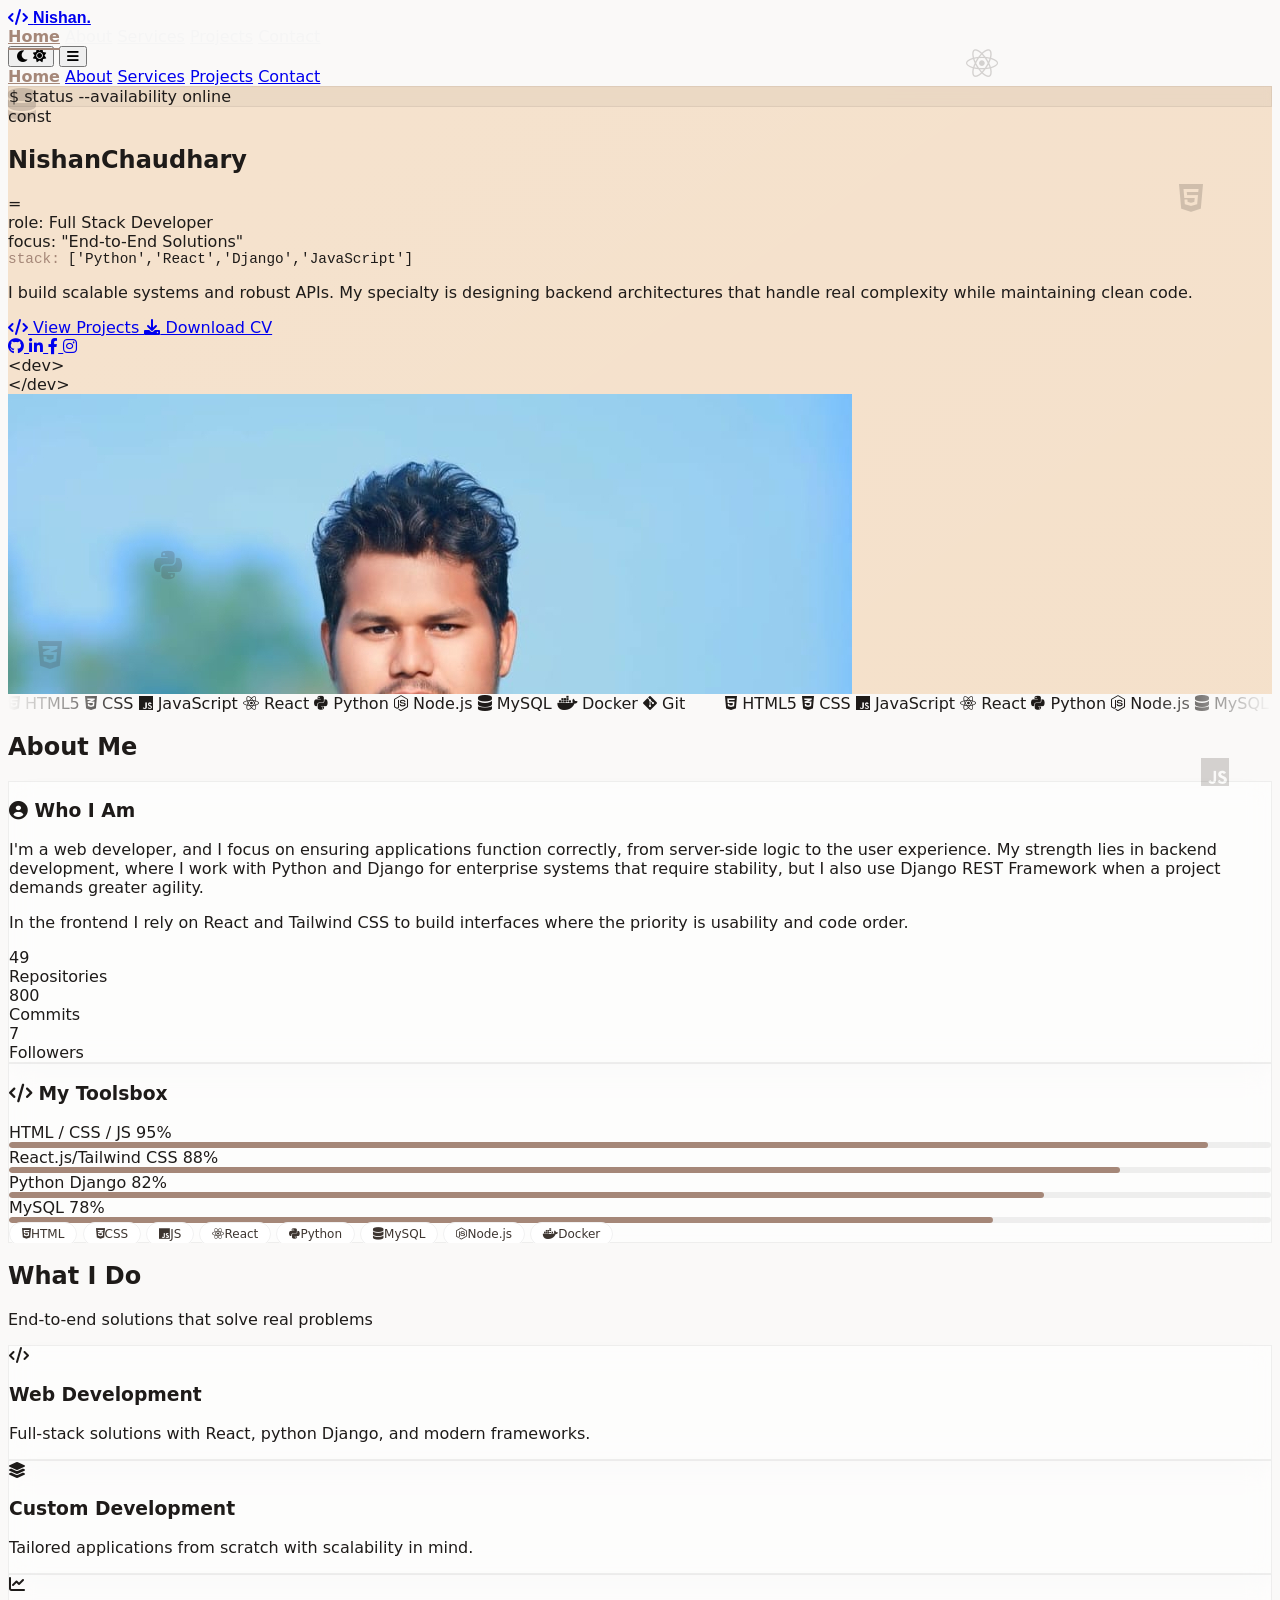
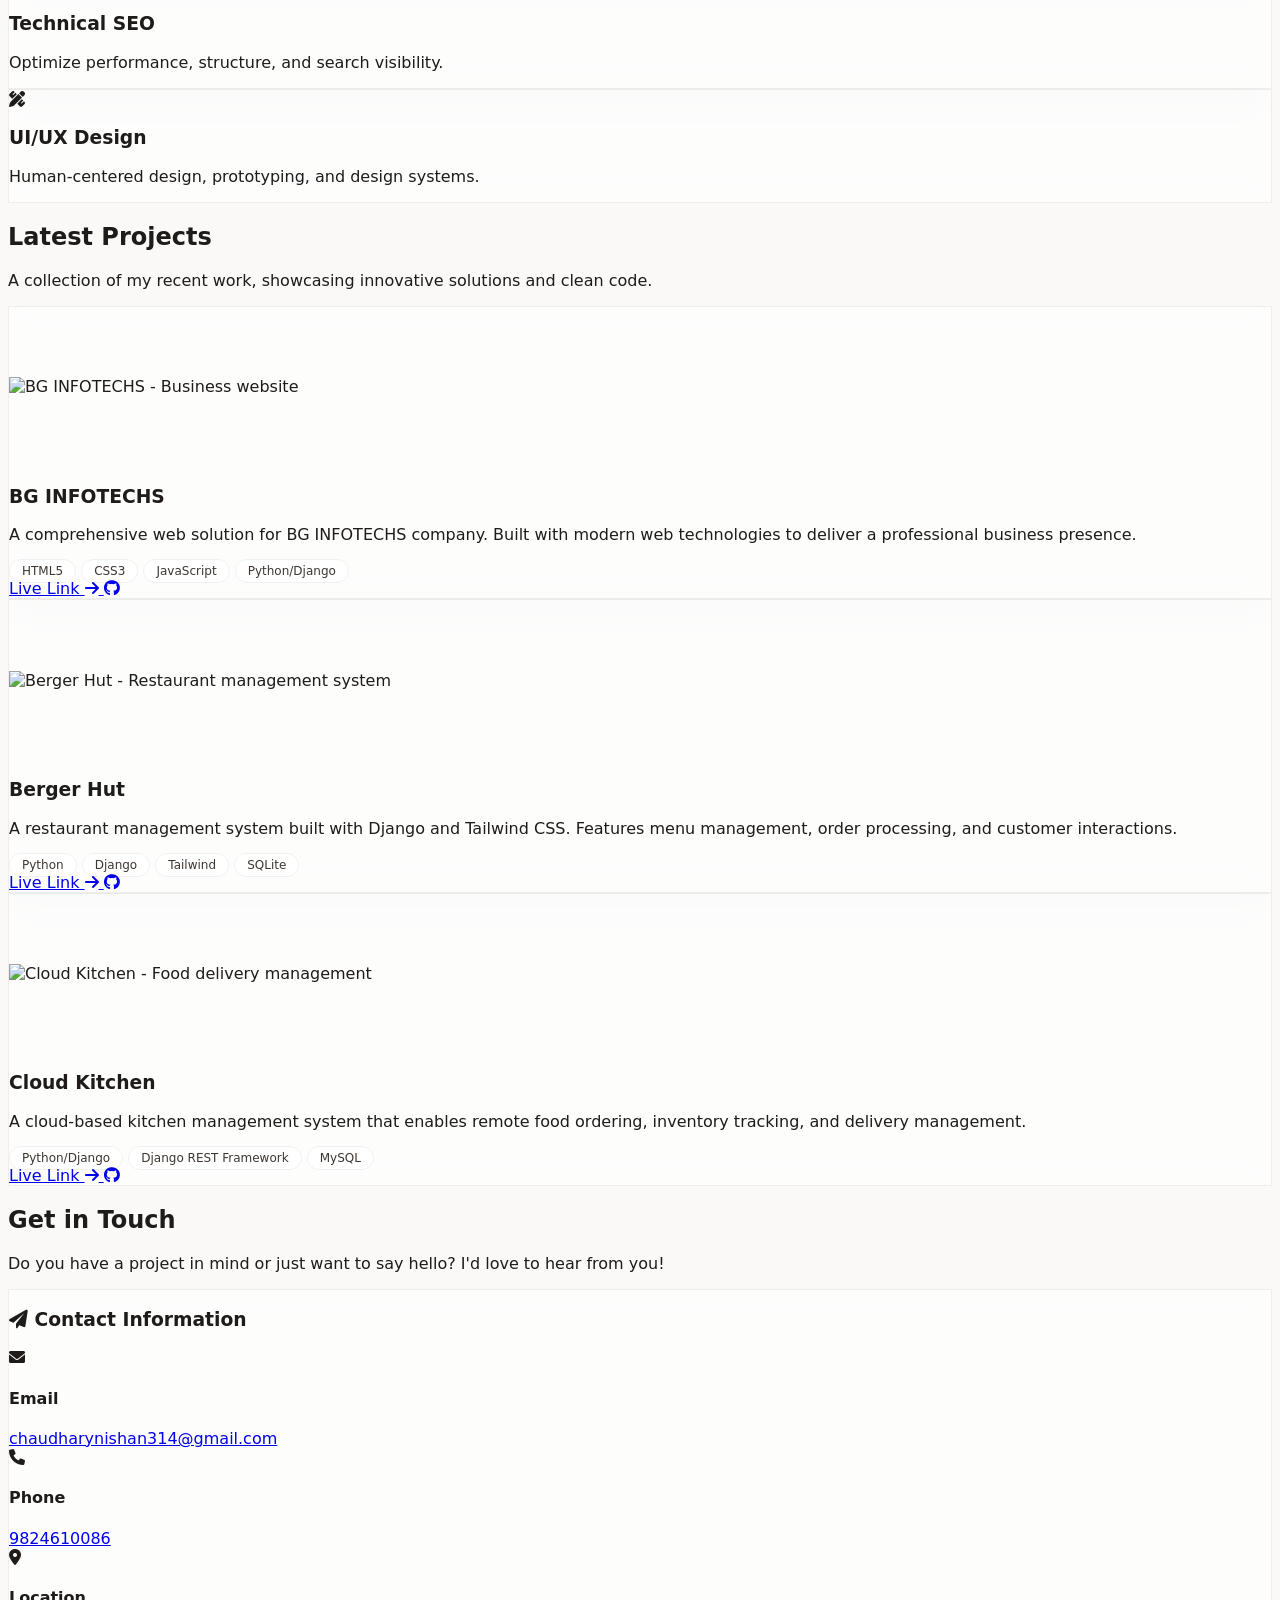
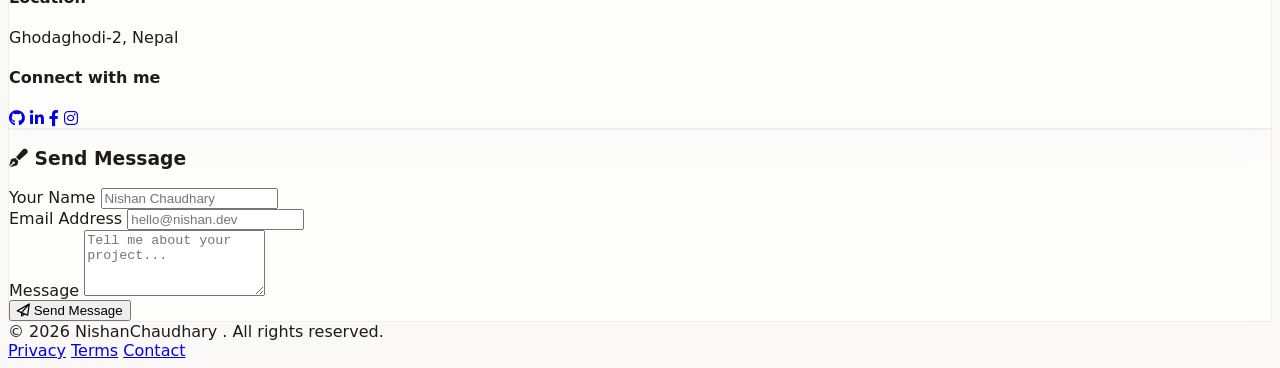
==== commit 7403f75f: "html update html update" ====
--- a/index.html
+++ b/index.html
@@ -38,14 +38,13 @@
     <link rel="stylesheet" href="./assets/css/style.css" />
 
 </head>
-
 <body>
-
     <!-- ===== NAV ===== -->
     <nav
-        class="fixed top-0 left-0 w-full z-50 px-6 py-3 backdrop-blur-xl bg-white/50 dark:bg-black/50 border-b border-[var(--border-color)]">
-        <div class="max-w-6xl mx-auto flex items-center justify-between">
-            <a href="#home" class="flex items-center gap-2 text-xl font-light tracking-wide text-[var(--text-primary)]">
+        class="fixed top-0 left-0 w-full z-50 px-6 py-3 backdrop-blur-xl bg-white/50 dark:bg-black/50 border-b border-[var(--border-color)]"
+        style="max-width: 100%; overflow-x: hidden;">
+        <div class="max-w-6xl mx-auto flex items-center justify-between w-full">
+            <a href="#home" class="flex items-center gap-2 text-xl font-light tracking-wide text-[var(--text-primary)] flex-shrink-0">
                 <i class="fas fa-code text-[var(--accent)]"></i>
                 <span style="font-weight: bold; font-family: 'Segoe UI', sans-serif; ">Nishan.</span>
             </a>
@@ -59,7 +58,7 @@
                 <a href="#contact" class="nav-link" data-nav="contact">Contact</a>
             </div>
 
-            <div class="flex items-center gap-3">
+            <div class="flex items-center gap-3 flex-shrink-0">
                 <button id="themeToggle"
                     class="text-[var(--text-secondary)] hover:text-[var(--accent)] transition p-2 rounded-full hover:bg-black/5 dark:hover:bg-white/5">
                     <i class="fas fa-moon dark:hidden"></i>
@@ -83,7 +82,7 @@
     </nav>
 
     <!-- ===== HERO ===== -->
-    <section id="home" class="hero-gradient min-h-screen flex items-center px-6 pt-28 pb-16 relative overflow-hidden">
+    <section id="home" class="hero-gradient min-h-screen flex items-center px-6 pt-28 pb-16 relative overflow-hidden" style="overflow-x: hidden; width: 100%;">
         <div class="absolute inset-0 hero-bg-pattern"></div>
 
         <div class="floating-icon"><i class="fab fa-html5"></i></div>
@@ -95,7 +94,7 @@
 
         <div class="max-w-6xl mx-auto w-full grid grid-cols-1 lg:grid-cols-2 gap-12 items-center relative z-10">
             <div data-aos="fade-right" data-aos-duration="1000">
-                <div class="inline-flex items-center gap-3 px-4 py-2 rounded-lg terminal-badge text-sm font-mono mb-6">
+                <div class="inline-flex items-center gap-3 px-4 py-2 rounded-lg terminal-badge text-sm font-mono mb-6 flex-wrap">
                     <span class="text-emerald-500">$</span>
                     <span class="text-[var(--text-secondary)]">status --availability</span>
                     <span class="text-emerald-500 flex items-center gap-1.5">
@@ -176,7 +175,7 @@
 
             <div class="flex justify-center lg:justify-end" data-aos="fade-left" data-aos-duration="1000"
                 data-aos-delay="200">
-                <div class="relative">
+                <div class="relative" style="max-width: 100%;">
                     <div class="absolute -top-4 -left-4 text-[var(--accent)]/30 font-mono text-sm">&lt;dev&gt;</div>
                     <div class="absolute -bottom-4 -right-4 text-[var(--accent)]/30 font-mono text-sm">&lt;/dev&gt;</div>
 
@@ -197,9 +196,10 @@
 
     <!-- ===== TECH STACK MARQUEE ===== -->
     <section
-        class="py-6 border-y border-[var(--border-color)] bg-white/30 dark:bg-black/20 backdrop-blur-sm overflow-hidden">
-        <div class="marquee-container overflow-hidden">
-            <div class="marquee-track">
+        class="py-6 border-y border-[var(--border-color)] bg-white/30 dark:bg-black/20 backdrop-blur-sm overflow-hidden"
+        style="width: 100%; max-width: 100%; overflow: hidden;">
+        <div class="marquee-container overflow-hidden" style="width: 100%; max-width: 100%;">
+            <div class="marquee-track" style="display: flex; gap: 2.5rem; animation: scroll 30s linear infinite; width: max-content;">
                 <div class="flex items-center gap-8 shrink-0">
                     <span class="flex items-center gap-2 text-[var(--text-secondary)]"><i
                             class="fab fa-html5 text-[#E34F26]"></i>
@@ -251,13 +251,13 @@
     </section>
 
     <!-- ===== ABOUT ===== -->
-    <section id="about" class="py-20 px-6 max-w-6xl mx-auto">
+    <section id="about" class="py-20 px-6 max-w-6xl mx-auto" style="width: 100%; max-width: 100%; overflow-x: hidden;">
         <div data-aos="fade-up" data-aos-duration="800" class="text-center mb-12">
             <h2 class="text-3xl md:text-4xl font-bold tracking-tight text-[var(--text-primary)]">About Me</h2>
             <div class="w-16 h-1 bg-[var(--accent)] mx-auto mt-3 rounded-full"></div>
         </div>
 
-        <div class="grid grid-cols-1 lg:grid-cols-2 gap-10">
+        <div class="grid grid-cols-1 lg:grid-cols-2 gap-10" style="width: 100%;">
             <div class="glass-card rounded-2xl p-8 shadow-soft" data-aos="fade-right" data-aos-duration="800">
                 <h3 class="flex items-center gap-2 text-2xl font-bold text-[var(--text-primary)] mb-4">
                     <i class="fas fa-user-circle text-[var(--accent)]"></i> Who I Am
@@ -356,8 +356,9 @@
 
     <!-- ===== SERVICES ===== -->
     <section id="services"
-        class="py-20 px-6 bg-white/30 dark:bg-black/20 backdrop-blur-sm border-y border-[var(--border-color)]">
-        <div class="max-w-6xl mx-auto">
+        class="py-20 px-6 bg-white/30 dark:bg-black/20 backdrop-blur-sm border-y border-[var(--border-color)]"
+        style="width: 100%; max-width: 100%; overflow-x: hidden;">
+        <div class="max-w-6xl mx-auto" style="width: 100%; max-width: 100%;">
             <div data-aos="fade-up" data-aos-duration="800" class="text-center mb-12">
                 <h2 class="text-3xl md:text-4xl font-bold tracking-tight text-[var(--text-primary)]">What I Do</h2>
                 <p class="text-[var(--text-secondary)] max-w-2xl mx-auto mt-3">End-to-end solutions that solve real
@@ -365,7 +366,7 @@
                 <div class="w-16 h-1 bg-[var(--accent)] mx-auto mt-3 rounded-full"></div>
             </div>
 
-            <div class="grid grid-cols-1 md:grid-cols-2 lg:grid-cols-4 gap-6">
+            <div class="grid grid-cols-1 md:grid-cols-2 lg:grid-cols-4 gap-6" style="width: 100%;">
                 <div class="glass-card rounded-2xl p-8 shadow-soft hover-lift text-center" data-aos="fade-up"
                     data-aos-duration="600" data-aos-delay="0">
                     <div
@@ -418,7 +419,7 @@
     </section>
 
     <!-- ===== PROJECTS with Google Images ===== -->
-    <section id="projects" class="py-20 px-6 max-w-6xl mx-auto">
+    <section id="projects" class="py-20 px-6 max-w-6xl mx-auto" style="width: 100%; max-width: 100%; overflow-x: hidden;">
         <div data-aos="fade-up" data-aos-duration="800" class="text-center mb-12">
             <h2 class="text-3xl md:text-4xl font-bold tracking-tight text-[var(--text-primary)]">Latest Projects</h2>
             <p class="text-[var(--text-secondary)] max-w-2xl mx-auto mt-3">A collection of my recent work, showcasing
@@ -426,7 +427,7 @@
             <div class="w-16 h-1 bg-[var(--accent)] mx-auto mt-3 rounded-full"></div>
         </div>
 
-        <div class="grid grid-cols-1 md:grid-cols-2 lg:grid-cols-3 gap-8">
+        <div class="grid grid-cols-1 md:grid-cols-2 lg:grid-cols-3 gap-8" style="width: 100%;">
             <!-- Project 1: BG_INFOTECHS -->
             <div class="glass-card rounded-2xl overflow-hidden shadow-soft hover-lift" data-aos="fade-up"
                 data-aos-duration="700" data-aos-delay="0">
@@ -526,8 +527,9 @@
 
     <!-- ===== CONTACT ===== -->
     <section id="contact"
-        class="py-20 px-6 bg-white/30 dark:bg-black/20 backdrop-blur-sm border-y border-[var(--border-color)]">
-        <div class="max-w-6xl mx-auto">
+        class="py-20 px-6 bg-white/30 dark:bg-black/20 backdrop-blur-sm border-y border-[var(--border-color)]"
+        style="width: 100%; max-width: 100%; overflow-x: hidden;">
+        <div class="max-w-6xl mx-auto" style="width: 100%; max-width: 100%;">
             <div data-aos="fade-up" data-aos-duration="800" class="text-center mb-12">
                 <h2 class="text-3xl md:text-4xl font-bold tracking-tight text-[var(--text-primary)]">Get in Touch</h2>
                 <p class="text-[var(--text-secondary)] max-w-2xl mx-auto mt-3">Do you have a project in mind or just want
@@ -536,7 +538,7 @@
                 <div class="w-16 h-1 bg-[var(--accent)] mx-auto mt-3 rounded-full"></div>
             </div>
 
-            <div class="grid grid-cols-1 lg:grid-cols-2 gap-10">
+            <div class="grid grid-cols-1 lg:grid-cols-2 gap-10" style="width: 100%;">
                 <div class="glass-card rounded-2xl p-8 shadow-soft space-y-6" data-aos="fade-right"
                     data-aos-duration="800">
                     <h3 class="text-2xl font-bold text-[var(--text-primary)] flex items-center gap-2">
@@ -628,15 +630,17 @@
     </section>
 
     <!-- ===== FOOTER ===== -->
-    <footer class="border-t border-[var(--border-color)] py-10 px-6 bg-white/30 dark:bg-black/20 backdrop-blur-sm">
+    <footer class="border-t border-[var(--border-color)] py-10 px-6 bg-white/30 dark:bg-black/20 backdrop-blur-sm"
+        style="width: 100%; max-width: 100%; overflow-x: hidden;">
         <div
-            class="max-w-6xl mx-auto flex flex-col md:flex-row items-center justify-between gap-4 text-sm text-[var(--text-secondary)]">
-            <div class="flex items-center gap-2">
+            class="max-w-6xl mx-auto flex flex-col md:flex-row items-center justify-between gap-4 text-sm text-[var(--text-secondary)]"
+            style="width: 100%;">
+            <div class="flex items-center gap-2 flex-wrap">
                 <span>© <span id="year"></span></span>
                 <span class="text-[var(--accent)] font-semibold">NishanChaudhary</span>
                 <span>. All rights reserved.</span>
             </div>
-            <div class="flex gap-6">
+            <div class="flex gap-6 flex-wrap">
                 <a href="#" class="hover:text-[var(--accent)] transition">Privacy</a>
                 <a href="#" class="hover:text-[var(--accent)] transition">Terms</a>
                 <a href="#" class="hover:text-[var(--accent)] transition">Contact</a>
@@ -782,6 +786,13 @@
             }).showToast();
         });
 
+        // ---------- Fix for horizontal scroll on all elements ----------
+        // Ensure no element causes horizontal overflow
+        document.querySelectorAll('*').forEach(el => {
+            if (el.scrollWidth > document.documentElement.clientWidth) {
+                console.warn('Element causing overflow:', el);
+            }
+        });
     </script>
 </body>
 
--- a/assets/css/style.css
+++ b/assets/css/style.css
@@ -275,6 +275,7 @@
 
         /* ----- Active Nav Link Styles ----- */
         .nav-link {
+            color:whitesmoke;        
             transition: color 0.3s ease;
             position: relative;
         }
@@ -339,4 +340,4 @@
                 font-size: 0.75rem;
                 gap: 0.3rem;
             }
-        }+        }
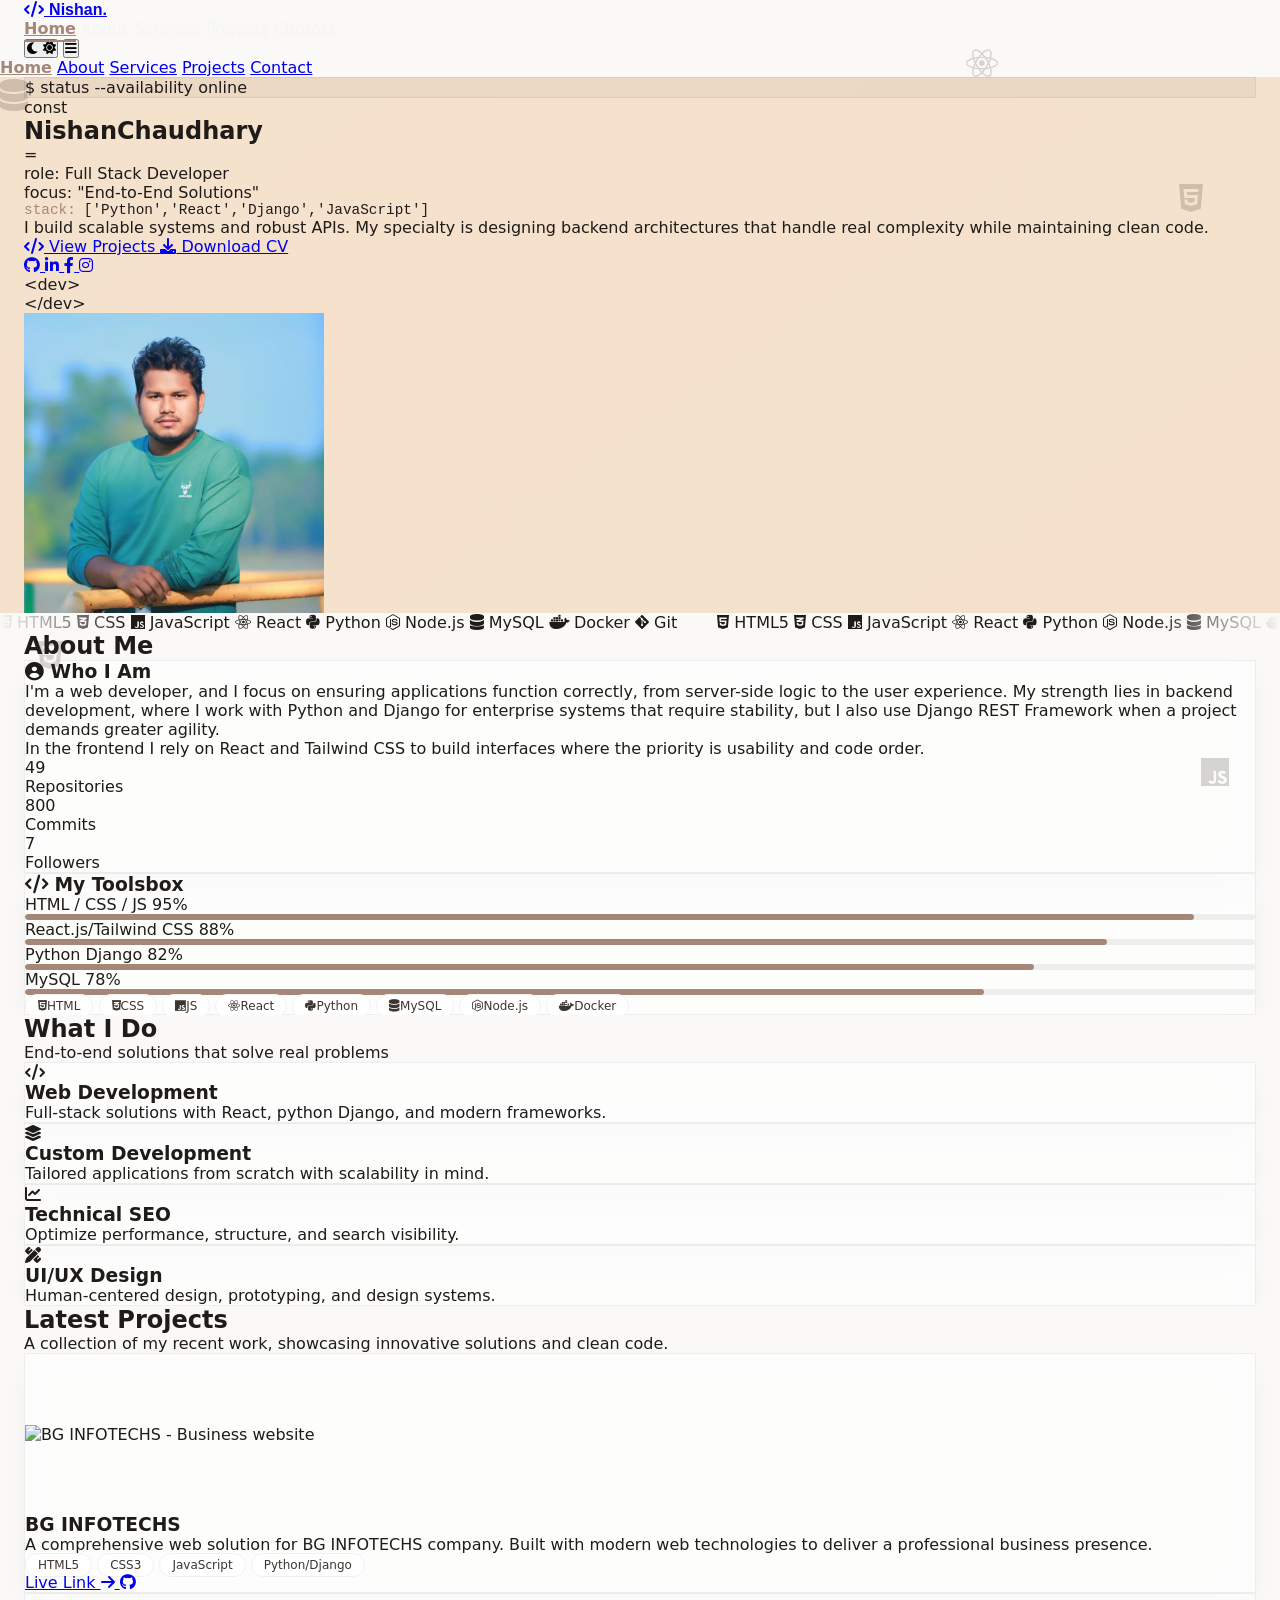
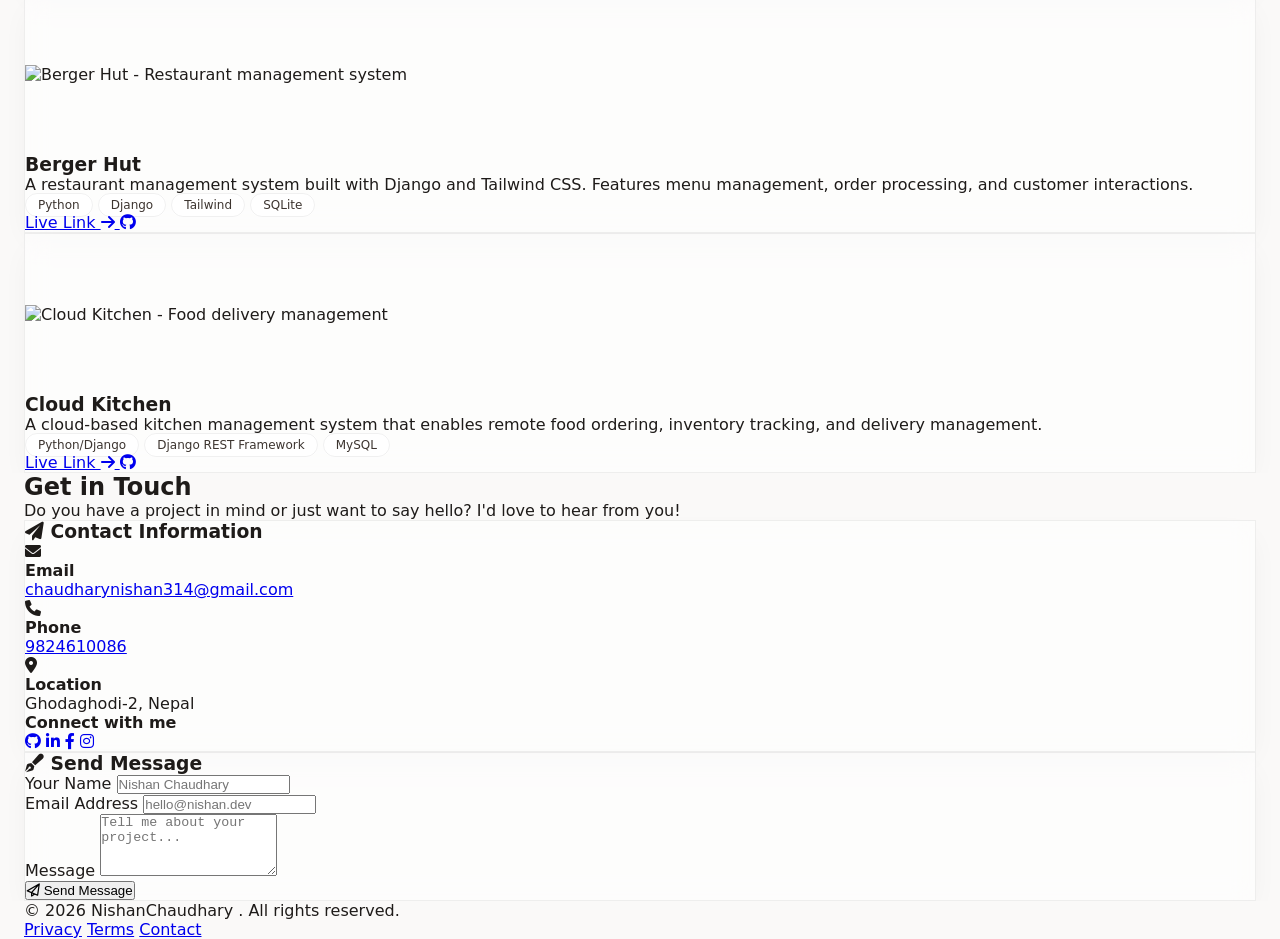
==== commit f02b7df5: "Add favicon and touch icon links to index.html favicon add" ====
--- a/index.html
+++ b/index.html
@@ -26,6 +26,10 @@
     <meta name="twitter:url" content="https://nishanchaudhary.com.np/" />
     <meta name="twitter:description" content="Nishan Kumar Chaudhary is a full stack developer with expertise in Python, Django, and React." />
     <meta name="twitter:image" content="https://nishanchaudhary.com.np/assets/img/nishankc.jpg" />
+    <link rel="icon" type="image/png" sizes="32x32" href="assets/img/logo.png">
+    <link rel="apple-touch-icon" sizes="180x180" href="assets/img/apple-touch-icon.png">
+    <link rel="icon" type="image/png" sizes="16x16" href="assets/img/logo.png">
+    <link rel="manifest" href="assets/img/site.webmanifest">
     <!-- Tailwind via CDN -->
     <script src="https://cdn.tailwindcss.com">
     </script>
--- a/assets/css/style.css
+++ b/assets/css/style.css
@@ -1,8 +1,15 @@
 * {
             scroll-behavior: smooth;
-        }
-
+            margin: 0;
+            padding: 0;
+            box-sizing: border-box;
+        }
+
+        html,
         body {
+            overflow-x: hidden;
+            width: 100%;
+            max-width: 100%;
             background: #faf9f8;
             font-family: 'Inter', system-ui, -apple-system, sans-serif;
         }
@@ -35,6 +42,7 @@
         body {
             background: var(--bg-primary);
             color: var(--text-primary);
+            overflow-x: hidden;
         }
 
         /* ----- Glass morphism (Lugotech style) ----- */
@@ -114,6 +122,8 @@
         .marquee-container {
             mask-image: linear-gradient(to right, transparent, black 10%, black 90%, transparent);
             -webkit-mask-image: linear-gradient(to right, transparent, black 10%, black 90%, transparent);
+            overflow: hidden;
+            width: 100%;
         }
 
         .progress-bar-bg {
@@ -250,6 +260,7 @@
             position: relative;
             width: 260px;
             height: 260px;
+            max-width: 100%;
         }
 
         @media (min-width: 768px) {
@@ -275,7 +286,7 @@
 
         /* ----- Active Nav Link Styles ----- */
         .nav-link {
-            color:whitesmoke;        
+            color: whitesmoke;
             transition: color 0.3s ease;
             position: relative;
         }
@@ -341,3 +352,48 @@
                 gap: 0.3rem;
             }
         }
+
+        /* Fix for any overflowing elements */
+        .max-w-6xl {
+            max-width: 72rem;
+            width: 100%;
+            padding-left: 1.5rem;
+            padding-right: 1.5rem;
+        }
+
+        @media (max-width: 640px) {
+            .max-w-6xl {
+                padding-left: 1rem;
+                padding-right: 1rem;
+            }
+        }
+
+        /* Ensure sections don't overflow */
+        section {
+            overflow-x: hidden;
+            width: 100%;
+        }
+
+        /* Fix for grid items */
+        .grid {
+            width: 100%;
+        }
+
+        /* Fix for avatar image */
+        .avatar-wrapper img {
+            max-width: 100%;
+            height: auto;
+        }
+
+        /* Ensure all containers respect width */
+        .container, .max-w-6xl, .max-w-4xl, .max-w-2xl {
+            max-width: 100%;
+            overflow-x: hidden;
+        }
+
+        /* Fix for floating icons on mobile */
+        @media (max-width: 768px) {
+            .floating-icon {
+                display: none;
+            }
+        }
